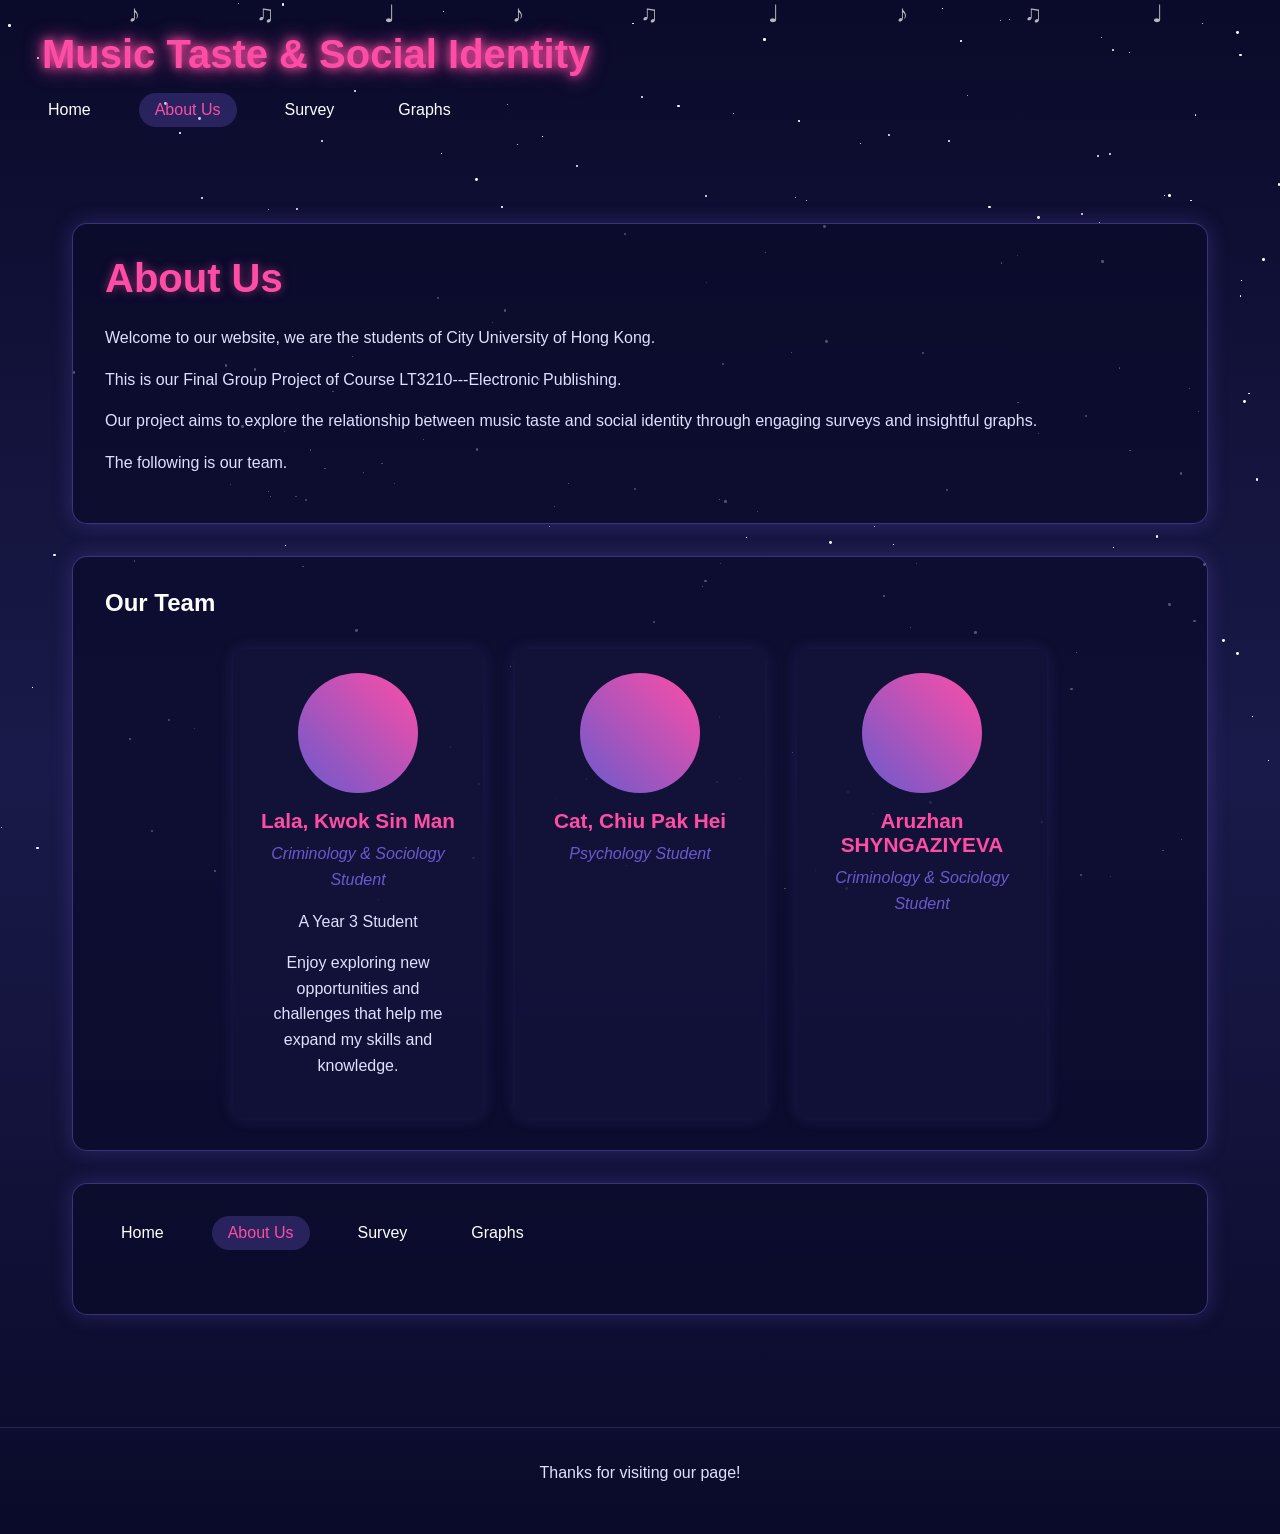
==== Aboutus.html @ a4d6d3a7 "Update Aboutus.html" ====
<!DOCTYPE html>
<html lang="en">
<head>
    <meta charset="UTF-8">
    <meta name="viewport" content="width=device-width, initial-scale=1.0">
    <title>Lt3210 Project | About Us</title>
    <link rel="stylesheet" href="AboutUs.css">
    
<body>
    <!-- Starry background -->
    <div class="stars" id="stars"></div>
    
    <!-- Floating music notes -->
    <div class="music-note" style="left: 10%; animation-delay: 0s;">♪</div>
    <div class="music-note" style="left: 20%; animation-delay: 2s;">♫</div>
    <div class="music-note" style="left: 30%; animation-delay: 4s;">♩</div>
    <div class="music-note" style="left: 40%; animation-delay: 6s;">♪</div>
    <div class="music-note" style="left: 50%; animation-delay: 8s;">♫</div>
    <div class="music-note" style="left: 60%; animation-delay: 10s;">♩</div>
    <div class="music-note" style="left: 70%; animation-delay: 12s;">♪</div>
    <div class="music-note" style="left: 80%; animation-delay: 14s;">♫</div>
    <div class="music-note" style="left: 90%; animation-delay: 16s;">♩</div>

    <header>
        <div class="logo">
            <i class="fas fa-music"></i>
            Music Taste & Social Identity
        </div>
        
        <nav>
            <a href="index.html">Home</a>
            <a href="Aboutus.html" class="active">About Us</a>
            <a href="https://forms.gle/xj4g4xB72ERGZG3x9">Survey</a>
            <a href="#">Graphs</a>
        </nav>
    </header>

    <div class="container">
        <div class="about-section">
            <h1>About Us</h1>
            
            <p>Welcome to our website, we are the students of City University of Hong Kong.</p>
            
            <p>This is our Final Group Project of Course LT3210---Electronic Publishing.</p>
            
            <p>Our project aims to explore the relationship between music taste and social identity through engaging surveys and insightful graphs.</p>

            <p>The following is our team.</p>
        </div>

        <div class="about-section">
            <h2>Our Team</h2>
            <div class="team">
                <div class="team-member">
                    <div class="member-img">
                        <i class="fas fa-user-astronaut"></i>
                    </div>
                    <h3 class="member-name">Lala, Kwok Sin Man</h3>
                    <p class="member-role">Criminology & Sociology Student</p>
                    <p>A Year 3 Student</p>
                    <p>Enjoy exploring new opportunities and challenges that help me expand my skills and knowledge.</p>
                </div>
                
                <div class="team-member">
                    <div class="member-img">
                        <i class="fas fa-user-astronaut"></i>
                    </div>
                    <h3 class="member-name">Cat, Chiu Pak Hei</h3>
                    <p class="member-role">Psychology Student</p>
                    <p></p>
                </div>
                
                <div class="team-member">
                    <div class="member-img">
                        <i class="fas fa-user-astronaut"></i>
                    </div>
                    <h3 class="member-name">Aruzhan SHYNGAZIYEVA</h3>
                    <p class="member-role">Criminology & Sociology Student</p>
                    <p></p>
                </div>
            </div>
        </div>

        <div class="about-section">


        <nav>
            <a href="index.html">Home</a>
            <a href="Aboutus.html" class="active">About Us</a>
            <a href="#link">Survey</a>
            <a href="#graphs">Graphs</a>
        </nav>
            
                </div>
                    </div>
                    
                </div>
            </div>
        </div>
    </div>

    <footer>
       <p>Thanks for visiting our page!</p>
        </div>

        
    </footer>

    <script>
        // Create stars for the background
        function createStars() {
            const starsContainer = document.getElementById('stars');
            const starCount = 200;
            
            for (let i = 0; i < starCount; i++) {
                const star = document.createElement('div');
                star.classList.add('star');
                
                // Random position
                const x = Math.random() * 100;
                const y = Math.random() * 100;
                
                // Random size
                const size = Math.random() * 3;
                
                // Random animation delay
                const delay = Math.random() * 5;
                
                star.style.left = `${x}%`;
                star.style.top = `${y}%`;
                star.style.width = `${size}px`;
                star.style.height = `${size}px`;
                star.style.animationDelay = `${delay}s`;
                
                starsContainer.appendChild(star);
            }
        }
        
        // Initialize when page loads
        window.addEventListener('load', createStars);
    </script>
</body>

</html>
---- AboutUs.css ----
* {
            margin: 0;
            padding: 0;
            box-sizing: border-box;
            font-family: 'Segoe UI', Tahoma, Geneva, Verdana, sans-serif;
        }

        body {
            background: linear-gradient(to bottom, #0a0a2a, #1a1a4a, #0a0a2a);
            color: #fff;
            min-height: 100vh;
            overflow-x: hidden;
            position: relative;
        }

        /* Starry background */
        .stars {
            position: fixed;
            top: 0;
            left: 0;
            width: 100%;
            height: 100%;
            z-index: -1;
        }

        .star {
            position: absolute;
            background-color: #fff;
            border-radius: 50%;
            animation: twinkle 5s infinite;
        }

        @keyframes twinkle {
            0%, 100% { opacity: 0.2; }
            50% { opacity: 1; }
        }

        /* Header styles */
        header {
            padding: 2rem;
            text-align: center;
            position: relative;
        }

        .logo {
            font-size: 2.5rem;
            font-weight: 700;
            color: #ff4da6;
            text-shadow: 0 0 10px #ff4da6, 0 0 20px #ff4da6;
            margin-bottom: 1rem;
            display: flex;
            align-items: left;
            justify-content: left;
            gap: 10px;
        }

        .logo i {
            color: #6a5acd;
            text-shadow: 0 0 10px #6a5acd;
        }

        .tagline {
            font-size: 1.2rem;
            color: #a0a0ff;
            margin-bottom: 2rem;
        }

        /* Navigation */
        nav {
            display: flex;
            justify-content: left;
            gap: 2rem;
            margin-bottom: 2rem;
        }

        nav a {
            color: #fff;
            text-decoration: none;
            padding: 0.5rem 1rem;
            border-radius: 20px;
            transition: all 0.3s ease;
            position: relative;
        }

        nav a:hover {
            background: rgba(255, 255, 255, 0.1);
            color: #ff4da6;
        }

        nav a.active {
            background: rgba(106, 90, 205, 0.3);
            color: #ff4da6;
        }

        /* Main content */
        .container {
            max-width: 1200px;
            margin: 0 auto;
            padding: 2rem;
        }

        .about-section {
            background: rgba(10, 10, 42, 0.7);
            border-radius: 15px;
            padding: 2rem;
            margin-bottom: 2rem;
            box-shadow: 0 0 20px rgba(106, 90, 205, 0.3);
            border: 1px solid rgba(106, 90, 205, 0.5);
        }

        h1 {
            color: #ff4da6;
            margin-bottom: 1.5rem;
            text-align: left;
            font-size: 2.5rem;
            text-shadow: 0 0 10px rgba(255, 77, 166, 0.5);
        }

        


        p {
            line-height: 1.6;
            margin-bottom: 1rem;
            color: #e0e0ff;
        }

        /* Team section */
        .team {
            display: flex;
            flex-wrap: wrap;
            gap: 2rem;
            justify-content: center;
            margin-top: 2rem;
        }

        .team-member {
            background: rgba(20, 20, 60, 0.7);
            border-radius: 10px;
            padding: 1.5rem;
            width: 250px;
            text-align: center;
            transition: transform 0.3s ease;
            box-shadow: 0 0 15px rgba(106, 90, 205, 0.2);
        }

        .team-member:hover {
            transform: translateY(-10px);
            box-shadow: 0 0 20px rgba(255, 77, 166, 0.3);
        }

        .member-img {
            width: 120px;
            height: 120px;
            border-radius: 50%;
            margin: 0 auto 1rem;
            background: linear-gradient(45deg, #6a5acd, #ff4da6);
            display: flex;
            align-items: center;
            justify-content: center;
            font-size: 2.5rem;
            color: white;
        }

        .member-name {
            font-size: 1.3rem;
            color: #ff4da6;
            margin-bottom: 0.5rem;
        }

        .member-role {
            color: #6a5acd;
            font-style: italic;
            margin-bottom: 1rem;
        }


        /* Footer */
        footer {
            text-align: center;
            padding: 2rem;
            margin-top: 3rem;
            border-top: 1px solid rgba(106, 90, 205, 0.3);
            color: #a0a0ff;
        }

    

        /* Floating music notes */
        .music-note {
            position: absolute;
            font-size: 1.5rem;
            opacity: 0.7;
            animation: float 10s infinite linear;
        }

        @keyframes float {
            0% {
                transform: translateY(100vh) rotate(0deg);
            }
            100% {
                transform: translateY(-100px) rotate(360deg);
            }
        }

        /* Responsive design */
        @media (max-width: 768px) {
            .team {
                flex-direction: column;
                align-items: center;
            }
            
            nav {
                flex-wrap: wrap;
            }
            
            h1 {
                font-size: 2rem;
            }
        }
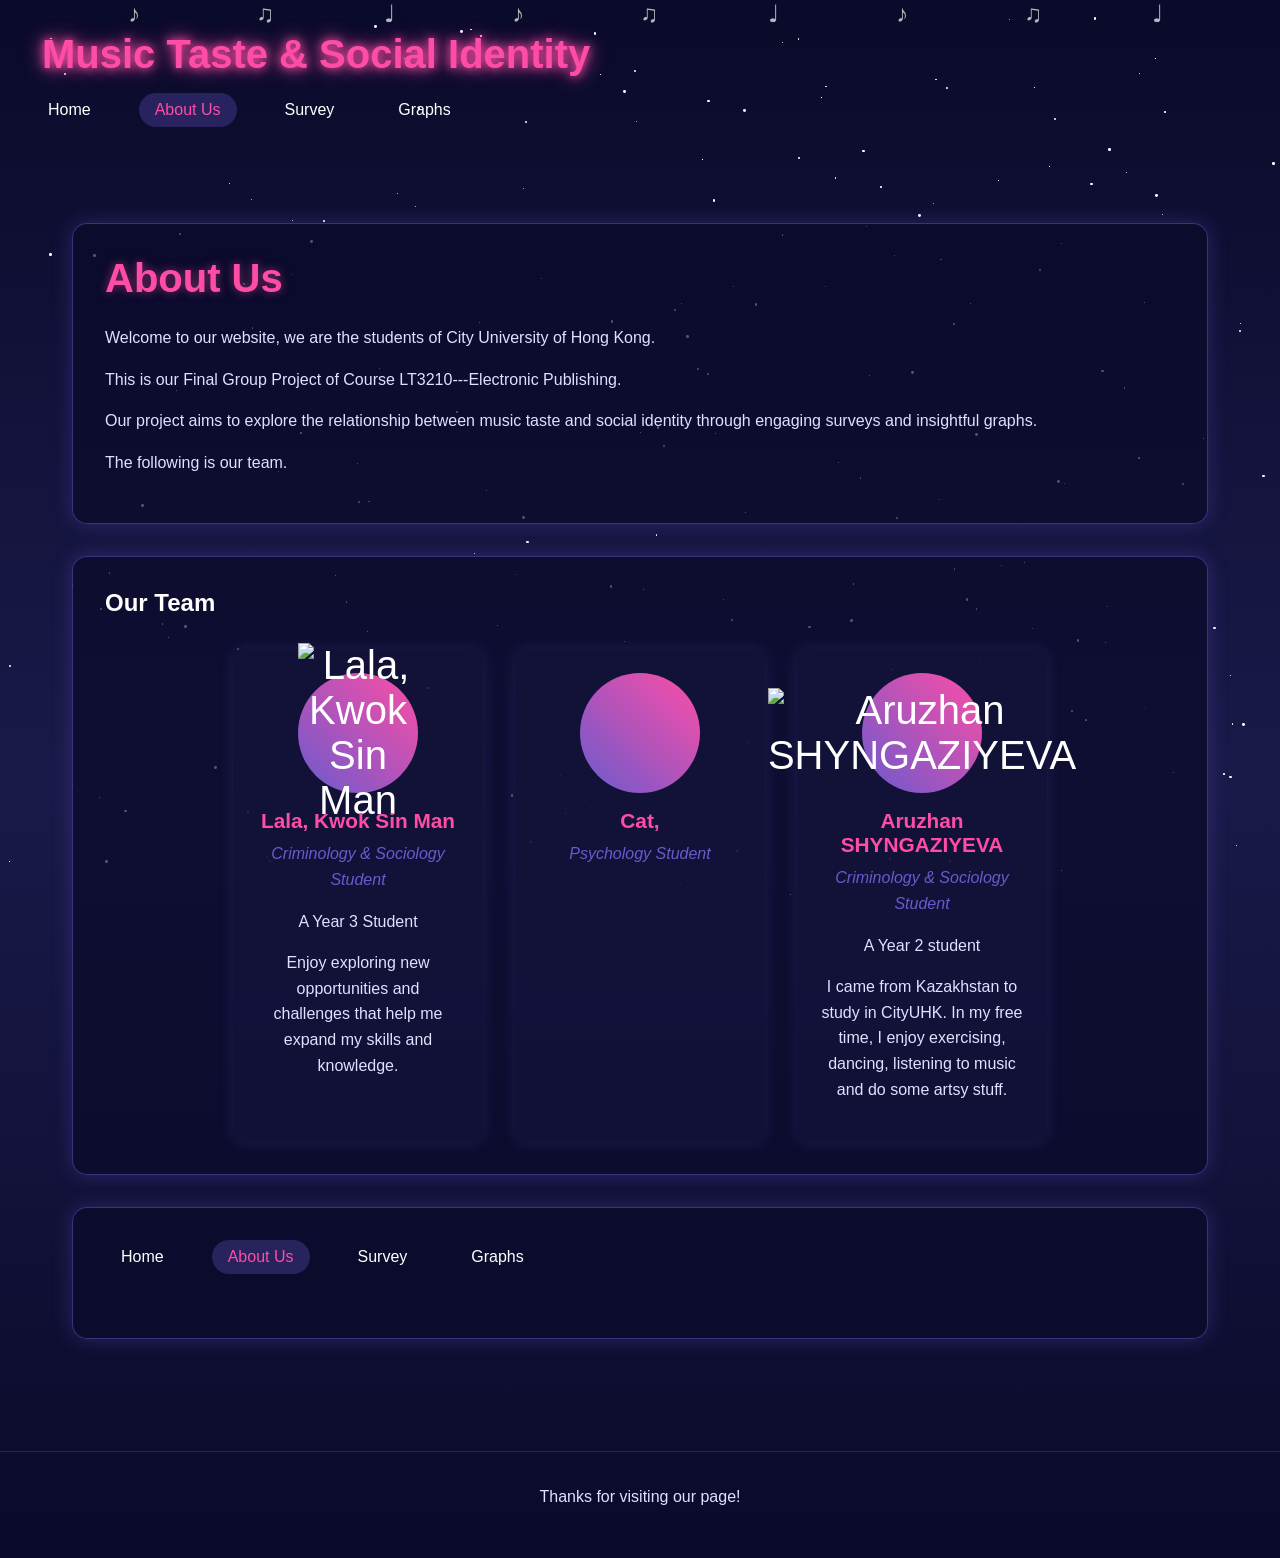
==== commit 8b9c9849: "Update Aboutus.html" ====
--- a/Aboutus.html
+++ b/Aboutus.html
@@ -3,7 +3,7 @@
 <head>
     <meta charset="UTF-8">
     <meta name="viewport" content="width=device-width, initial-scale=1.0">
-    <title>Lt3210 Project | About Us</title>
+    <title>Music Universe | About Us</title>
     <link rel="stylesheet" href="AboutUs.css">
     
 <body>
@@ -30,7 +30,7 @@
         <nav>
             <a href="index.html">Home</a>
             <a href="Aboutus.html" class="active">About Us</a>
-            <a href="https://forms.gle/xj4g4xB72ERGZG3x9">Survey</a>
+            <a href="#">Survey</a>
             <a href="#">Graphs</a>
         </nav>
     </header>
@@ -53,7 +53,8 @@
             <div class="team">
                 <div class="team-member">
                     <div class="member-img">
-                        <i class="fas fa-user-astronaut"></i>
+                    <img src="Sinman.jpg" alt="Lala, Kwok Sin Man">                       
+                    <i class="fas fa-user-astronaut"></i>
                     </div>
                     <h3 class="member-name">Lala, Kwok Sin Man</h3>
                     <p class="member-role">Criminology & Sociology Student</p>
@@ -65,18 +66,20 @@
                     <div class="member-img">
                         <i class="fas fa-user-astronaut"></i>
                     </div>
-                    <h3 class="member-name">Cat, Chiu Pak Hei</h3>
+                    <h3 class="member-name">Cat,</h3>
                     <p class="member-role">Psychology Student</p>
                     <p></p>
                 </div>
                 
                 <div class="team-member">
                     <div class="member-img">
+                        <img src="Aru photo.jpeg" alt="Aruzhan SHYNGAZIYEVA">
                         <i class="fas fa-user-astronaut"></i>
                     </div>
                     <h3 class="member-name">Aruzhan SHYNGAZIYEVA</h3>
                     <p class="member-role">Criminology & Sociology Student</p>
-                    <p></p>
+                    <p>A Year 2 student</p>
+                    <p>I came from Kazakhstan to study in CityUHK. In my free time, I enjoy exercising, dancing, listening to music and do some artsy stuff.</p>
                 </div>
             </div>
         </div>
@@ -87,11 +90,13 @@
         <nav>
             <a href="index.html">Home</a>
             <a href="Aboutus.html" class="active">About Us</a>
-            <a href="#link">Survey</a>
-            <a href="#graphs">Graphs</a>
+            <a href="#">Survey</a>
+            <a href="#">Graphs</a>
         </nav>
             
                 </div>
+
+                
                     </div>
                     
                 </div>
@@ -140,7 +145,6 @@
         window.addEventListener('load', createStars);
     </script>
 </body>
-
 </html>
 
 
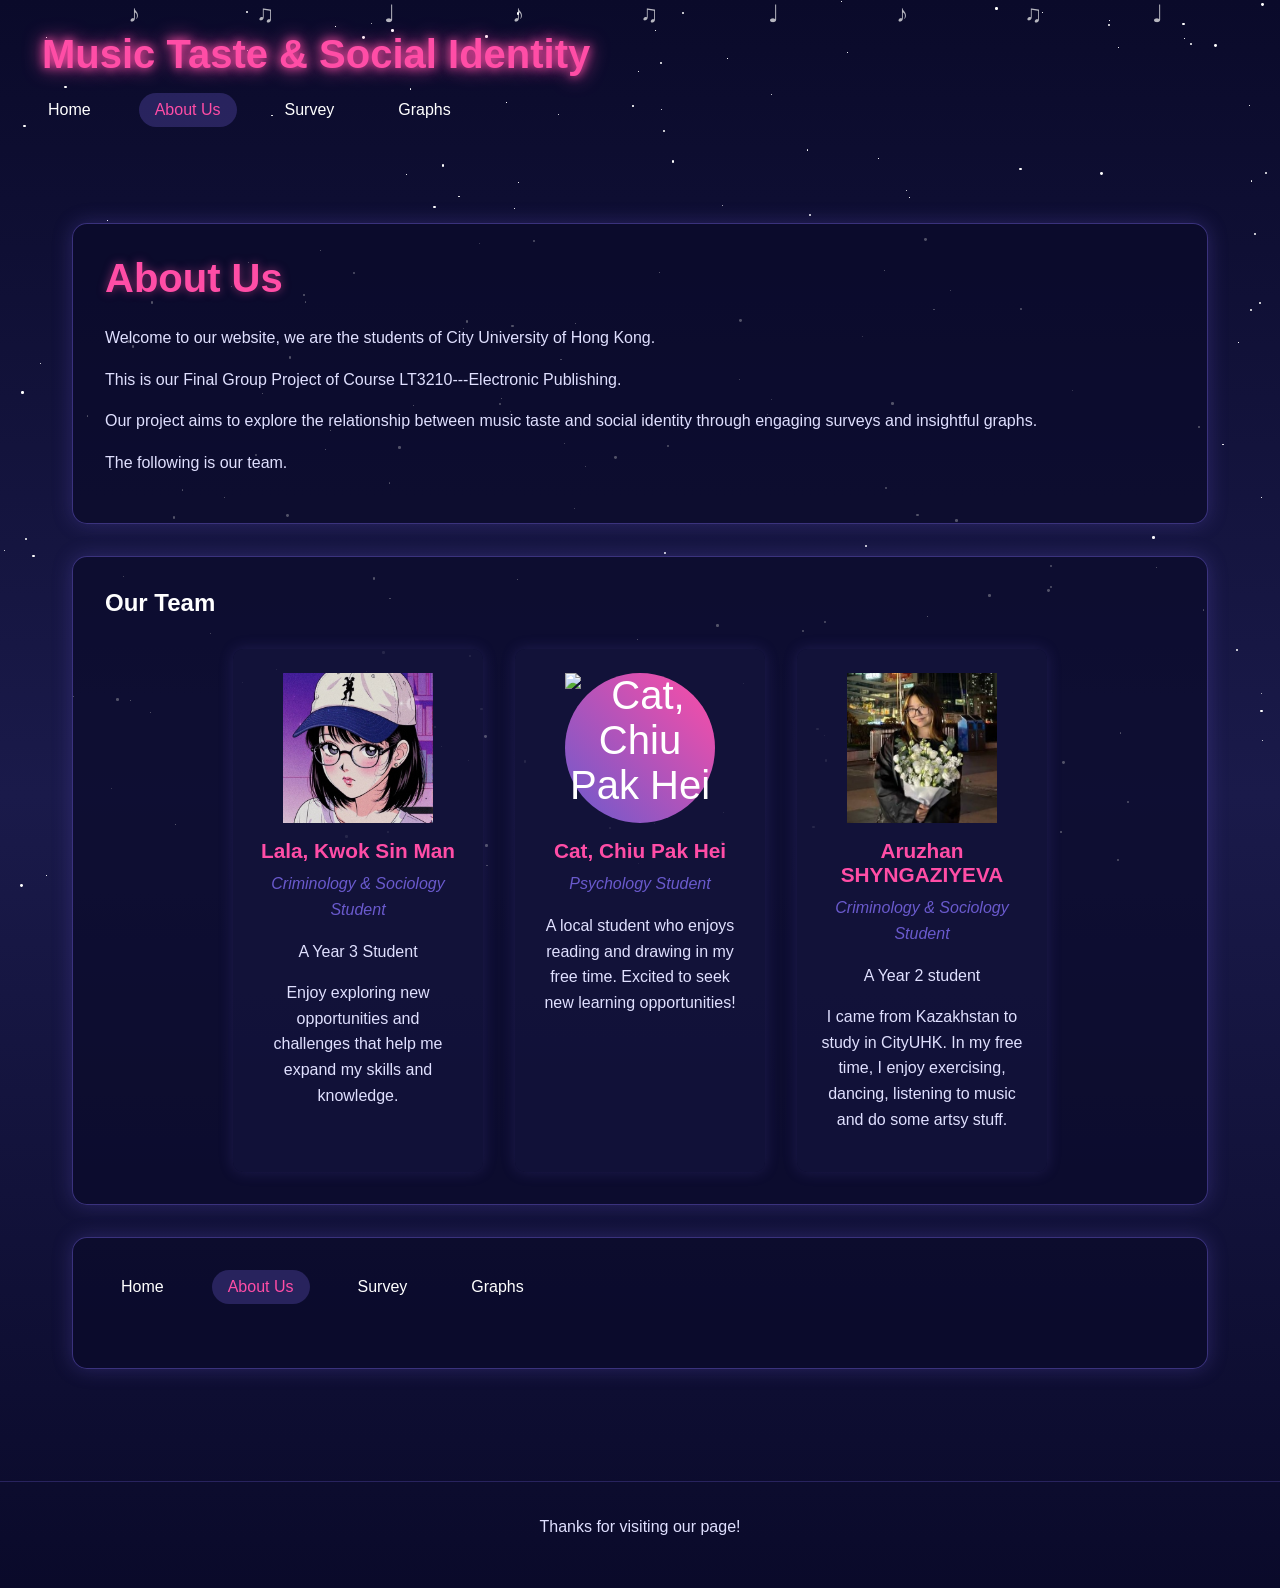
==== commit 7f08d406: "Update Aboutus.html" ====
--- a/Aboutus.html
+++ b/Aboutus.html
@@ -53,8 +53,7 @@
             <div class="team">
                 <div class="team-member">
                     <div class="member-img">
-                    <img src="Sinman.jpg" alt="Lala, Kwok Sin Man">                       
-                    <i class="fas fa-user-astronaut"></i>
+                    <img src="Sinman.jpg" alt="Lala, Kwok Sin Man">                
                     </div>
                     <h3 class="member-name">Lala, Kwok Sin Man</h3>
                     <p class="member-role">Criminology & Sociology Student</p>
@@ -64,11 +63,11 @@
                 
                 <div class="team-member">
                     <div class="member-img">
-                        <i class="fas fa-user-astronaut"></i>
+                    <img src="cat.png" alt="Cat, Chiu Pak Hei"> 
                     </div>
-                    <h3 class="member-name">Cat,</h3>
+                    <h3 class="member-name">Cat, Chiu Pak Hei</h3>
                     <p class="member-role">Psychology Student</p>
-                    <p></p>
+                    <p>A local student who enjoys reading and drawing in my free time. Excited to seek new learning opportunities!</p>
                 </div>
                 
                 <div class="team-member">
@@ -150,3 +149,4 @@
 
 
 
+
--- a/AboutUs.css
+++ b/AboutUs.css
@@ -151,8 +151,8 @@
         }
 
         .member-img {
-            width: 120px;
-            height: 120px;
+            width: 150px;
+            height: 150px;
             border-radius: 50%;
             margin: 0 auto 1rem;
             background: linear-gradient(45deg, #6a5acd, #ff4da6);
@@ -163,6 +163,22 @@
             color: white;
         }
 
+        .member-img img {
+            width: 100%;
+            height: 100%;
+            object-fit: cover;
+            transition: transform 0.5s;
+        }
+
+         .team-member:hover .member-img img {
+            transform: scale(1.1);
+        }
+
+        .member-img i {
+            font-size: 60px;
+            color: #8a2be2;
+        }
+
         .member-name {
             font-size: 1.3rem;
             color: #ff4da6;
@@ -174,6 +190,7 @@
             font-style: italic;
             margin-bottom: 1rem;
         }
+        
 
 
         /* Footer */
@@ -218,4 +235,4 @@
             h1 {
                 font-size: 2rem;
             }
-        }+        }
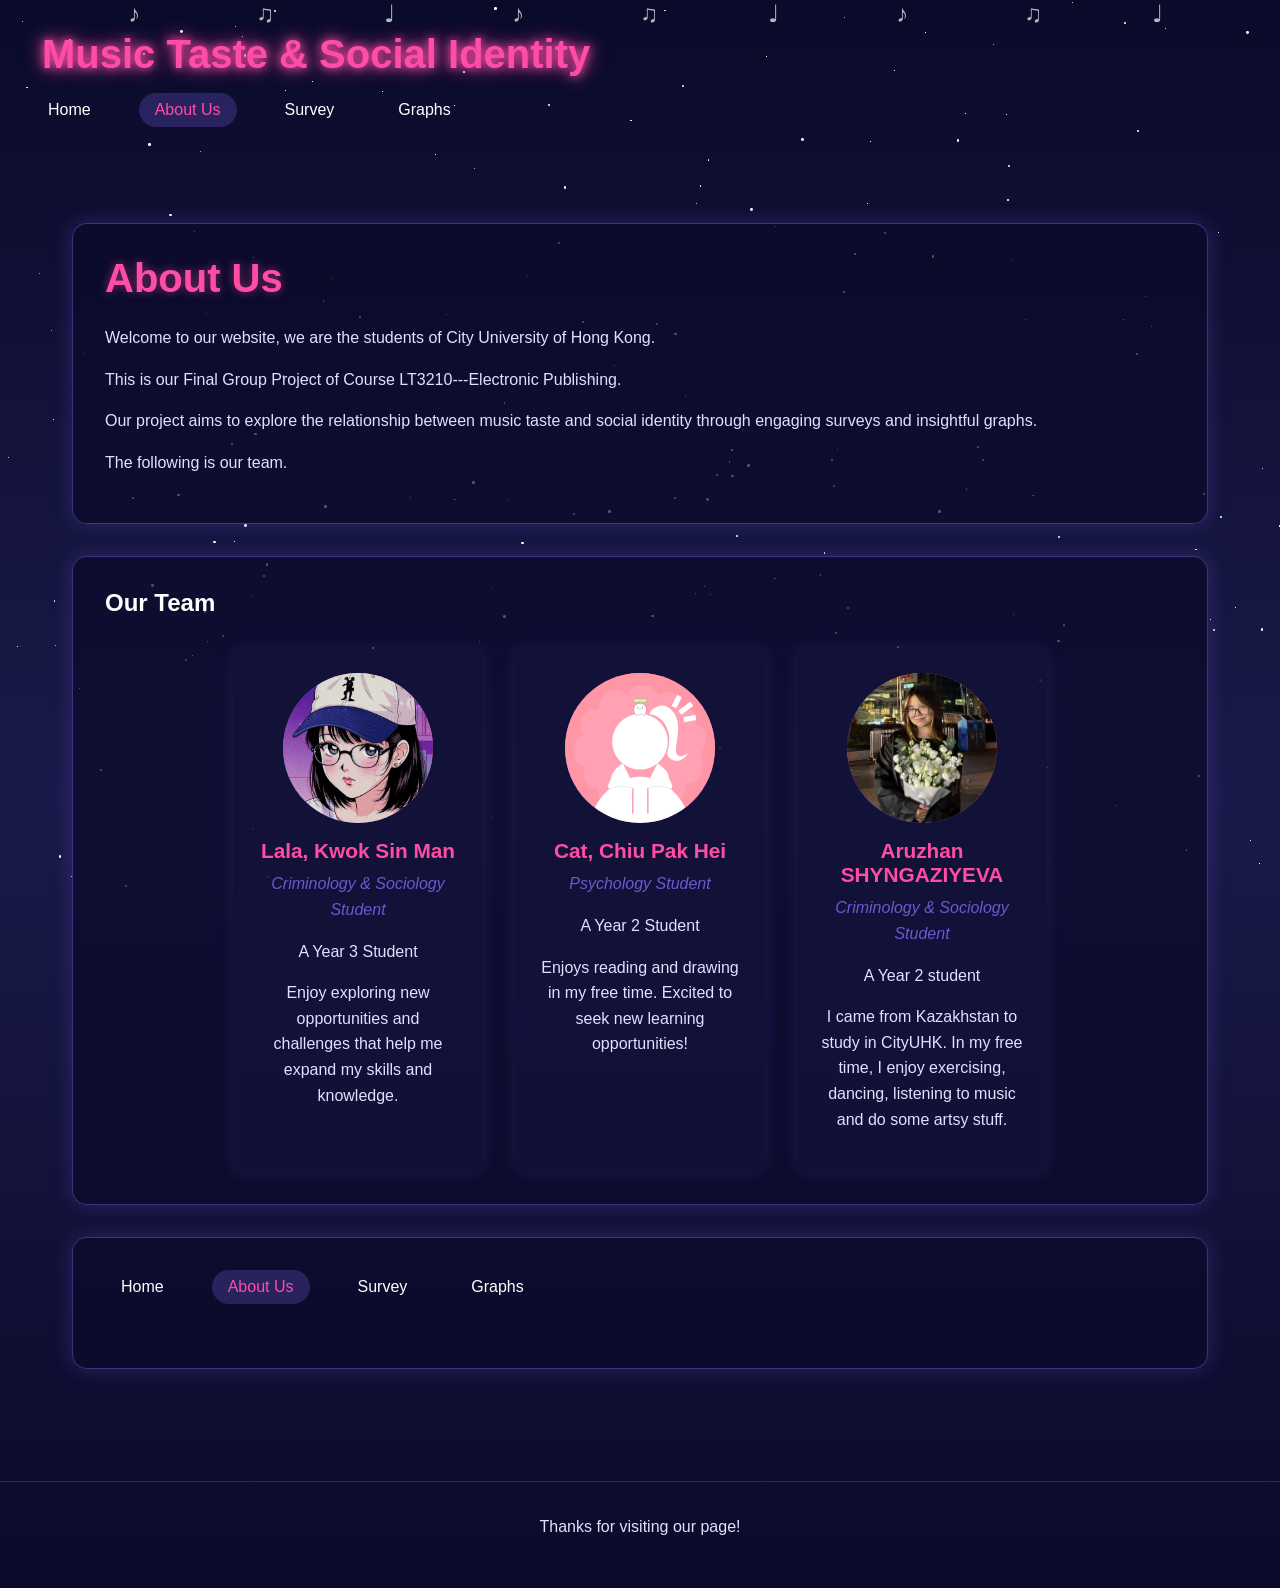
==== commit 01a105b9: "Update Aboutus.html" ====
--- a/Aboutus.html
+++ b/Aboutus.html
@@ -67,7 +67,8 @@
                     </div>
                     <h3 class="member-name">Cat, Chiu Pak Hei</h3>
                     <p class="member-role">Psychology Student</p>
-                    <p>A local student who enjoys reading and drawing in my free time. Excited to seek new learning opportunities!</p>
+                     <p>A Year 2 Student</p>
+                    <p>Enjoys reading and drawing in my free time. Excited to seek new learning opportunities!</p>
                 </div>
                 
                 <div class="team-member">
@@ -150,3 +151,4 @@
 
 
 
+
--- a/AboutUs.css
+++ b/AboutUs.css
@@ -168,6 +168,7 @@
             height: 100%;
             object-fit: cover;
             transition: transform 0.5s;
+       border-radius: 50% 
         }
 
          .team-member:hover .member-img img {
@@ -236,3 +237,4 @@
                 font-size: 2rem;
             }
         }
+
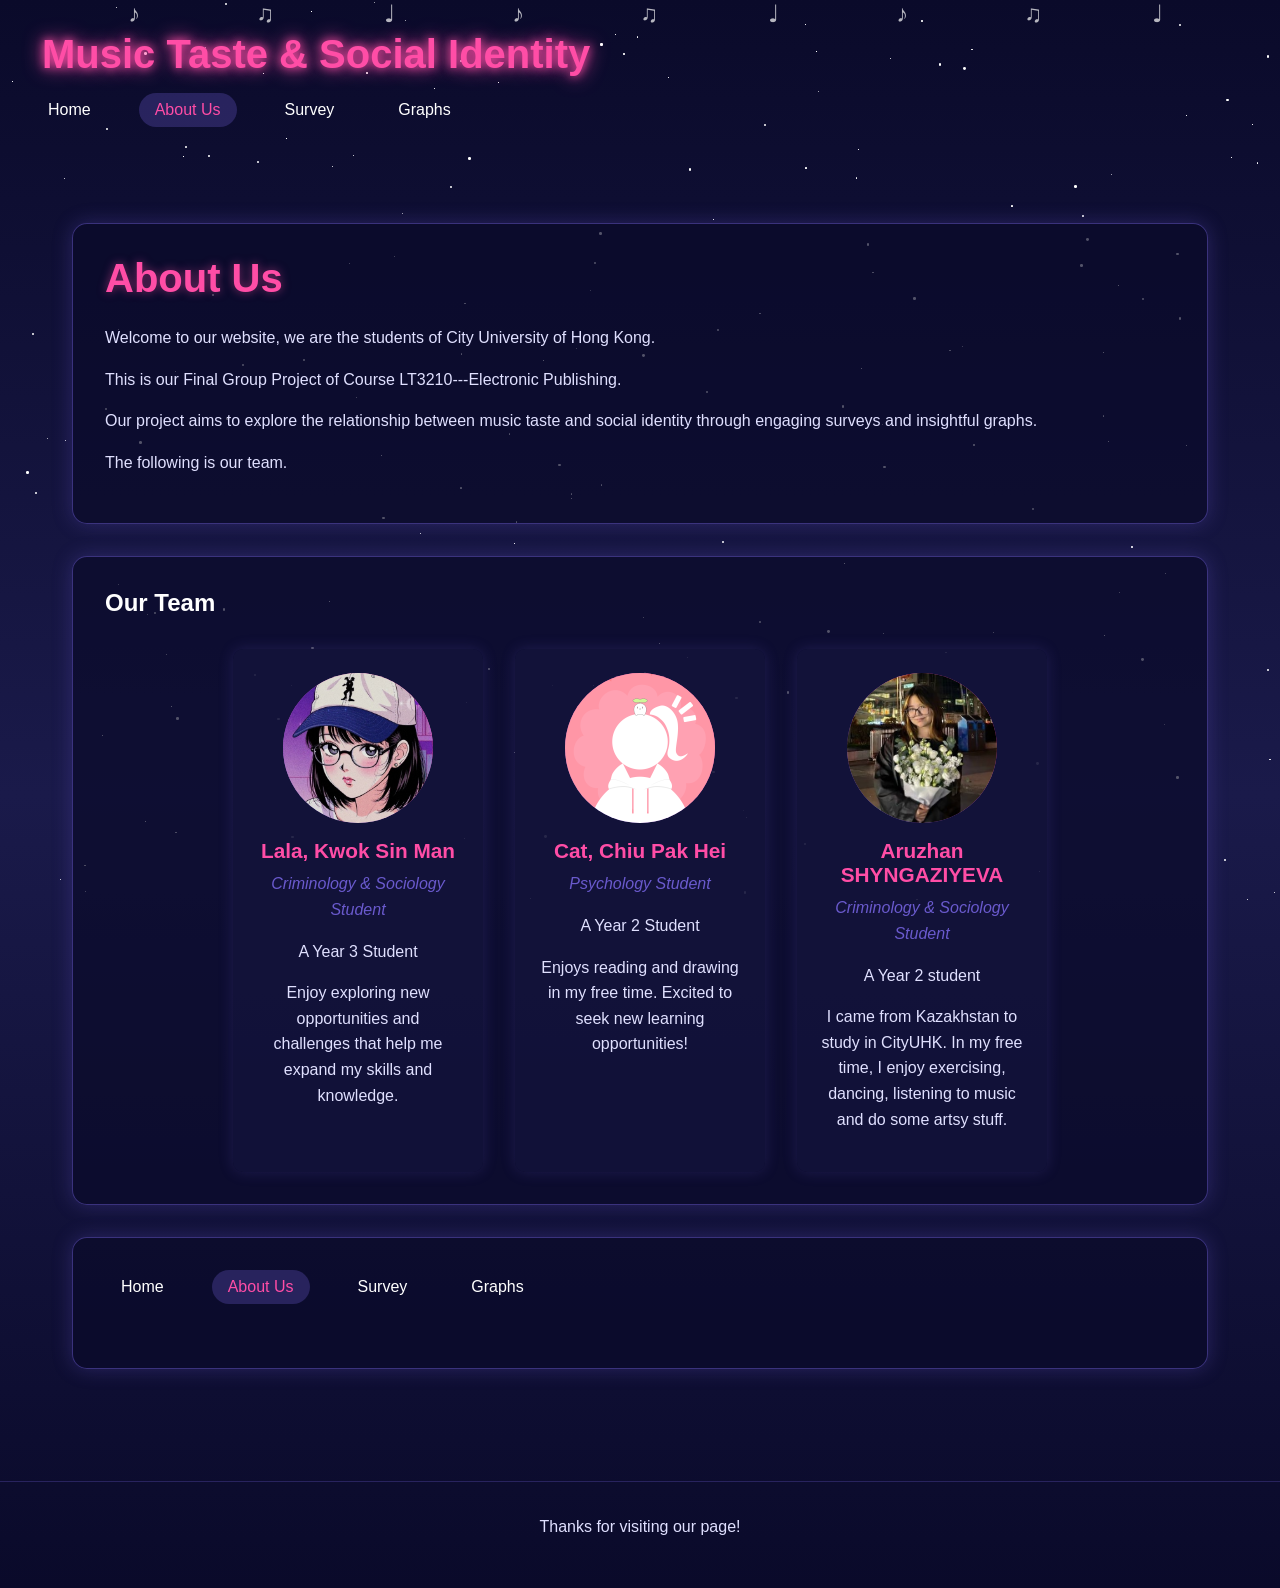
==== commit c1b91fb7: "Update Aboutus.html" ====
--- a/Aboutus.html
+++ b/Aboutus.html
@@ -30,7 +30,7 @@
         <nav>
             <a href="index.html">Home</a>
             <a href="Aboutus.html" class="active">About Us</a>
-            <a href="#">Survey</a>
+            <a href="survey.html">Survey</a>
             <a href="#">Graphs</a>
         </nav>
     </header>
@@ -152,3 +152,4 @@
 
 
 
+
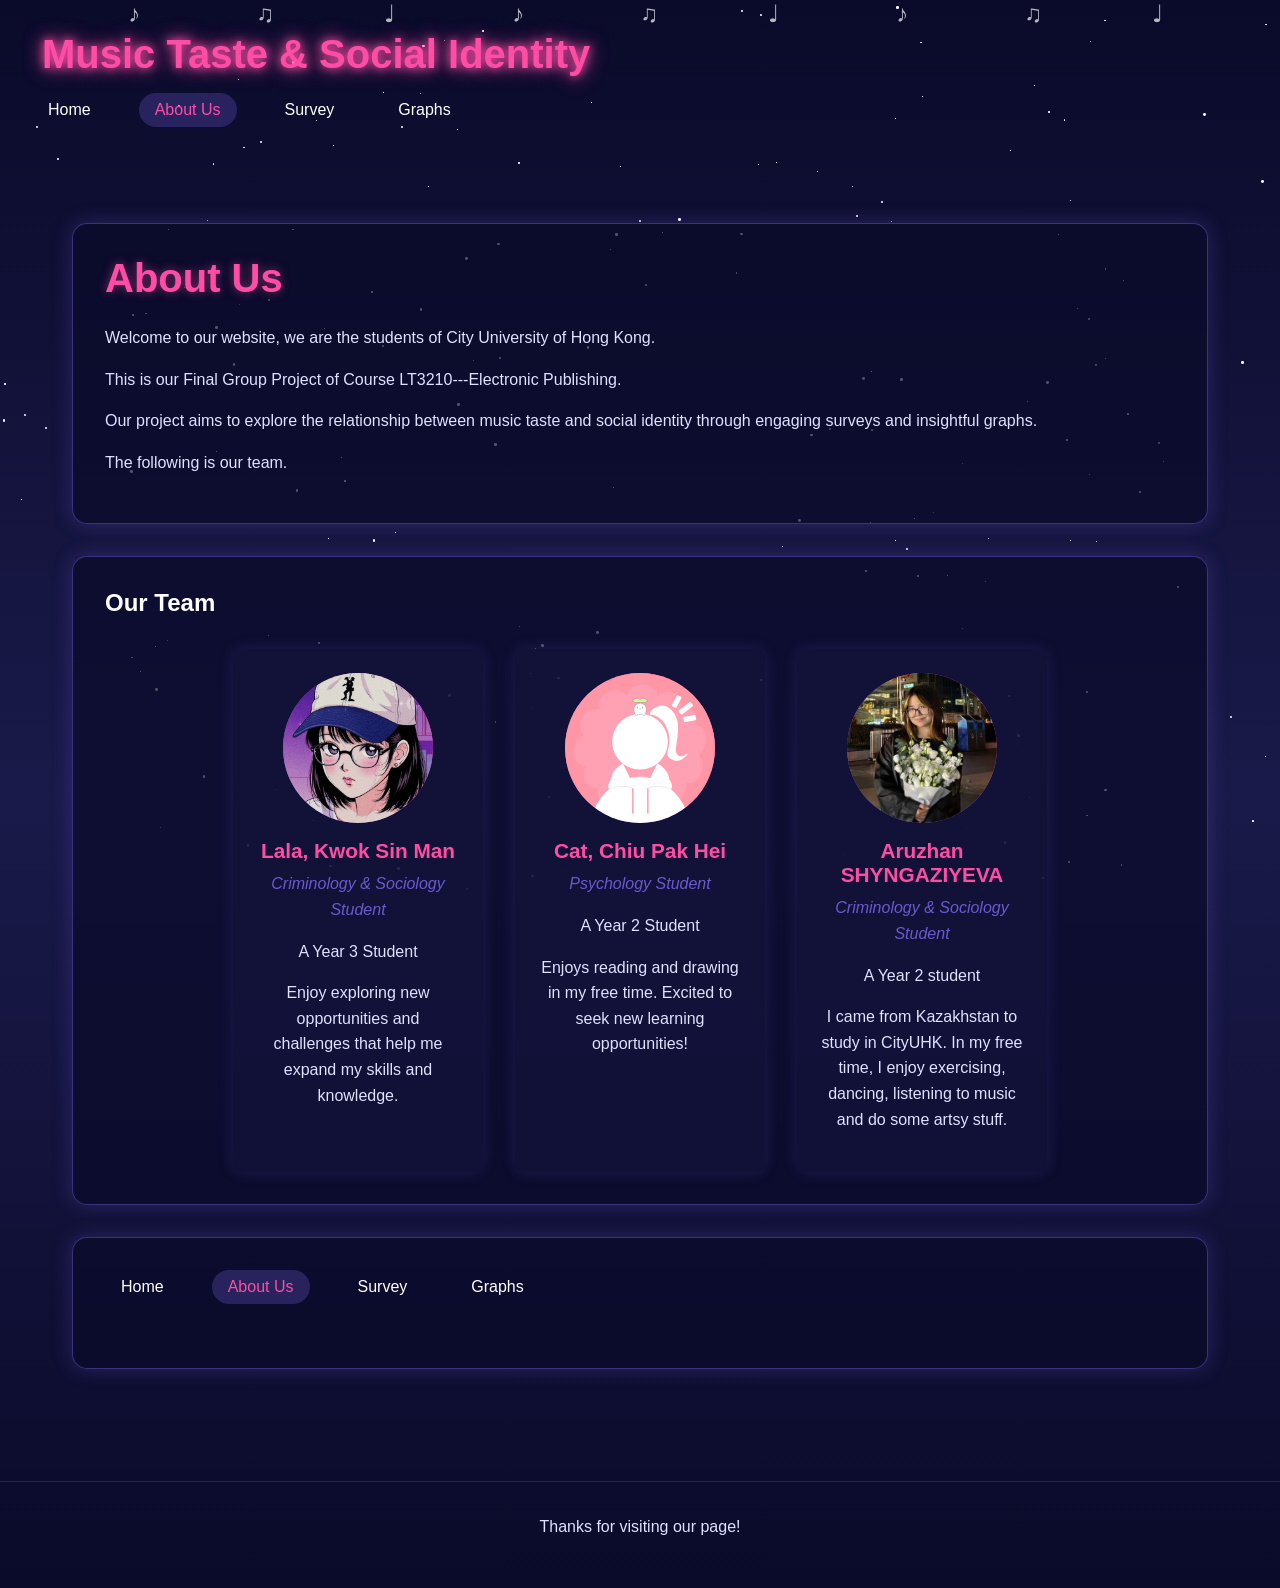
==== commit 37d32aef: "Update Aboutus.html" ====
--- a/Aboutus.html
+++ b/Aboutus.html
@@ -30,7 +30,7 @@
         <nav>
             <a href="index.html">Home</a>
             <a href="Aboutus.html" class="active">About Us</a>
-            <a href="survey.html">Survey</a>
+            <a href="Survey.html">Survey</a>
             <a href="#">Graphs</a>
         </nav>
     </header>
@@ -153,3 +153,4 @@
 
 
 
+
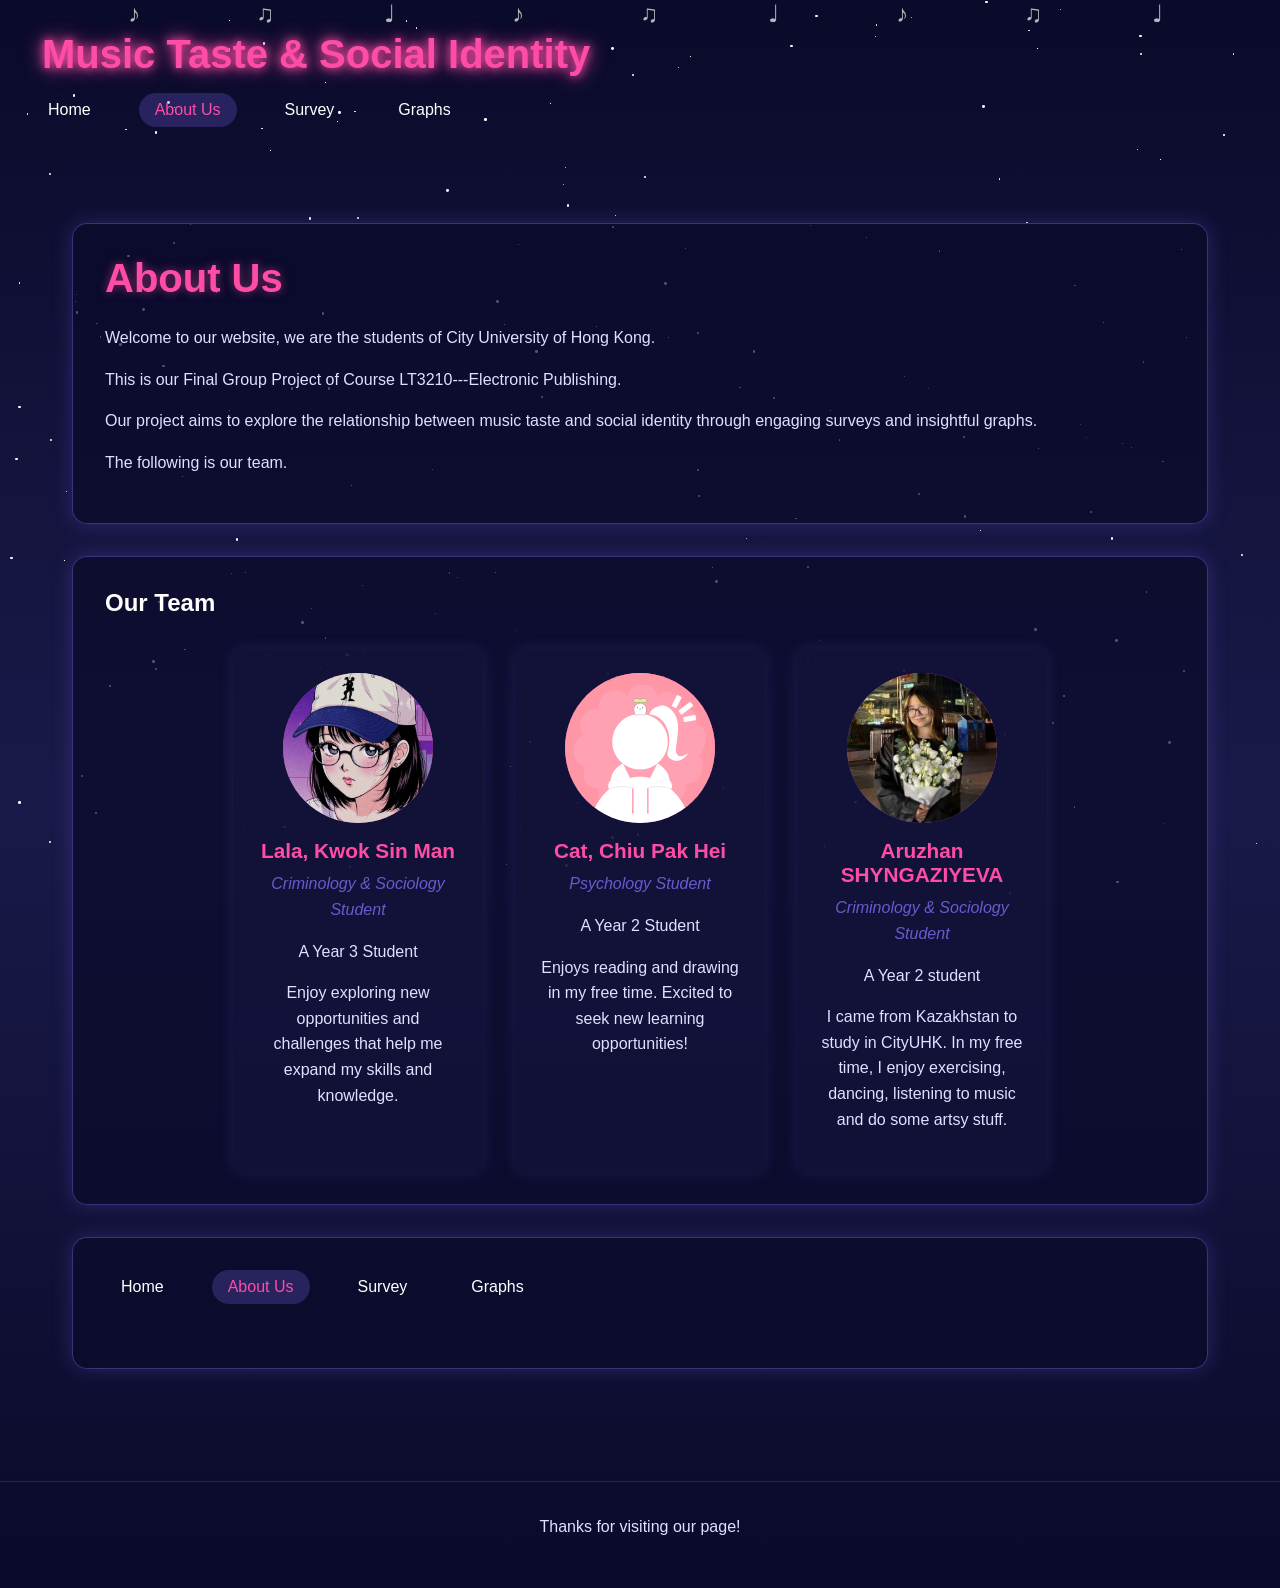
==== commit 6b33ab8d: "Fix HTML encoding issues in Aboutus.html" ====
--- a/Aboutus.html
+++ b/Aboutus.html
@@ -90,7 +90,7 @@
         <nav>
             <a href="index.html">Home</a>
             <a href="Aboutus.html" class="active">About Us</a>
-            <a href="#">Survey</a>
+            <a href="Survey.html">Survey</a>
             <a href="#">Graphs</a>
         </nav>
             
@@ -154,3 +154,4 @@
 
 
 
+
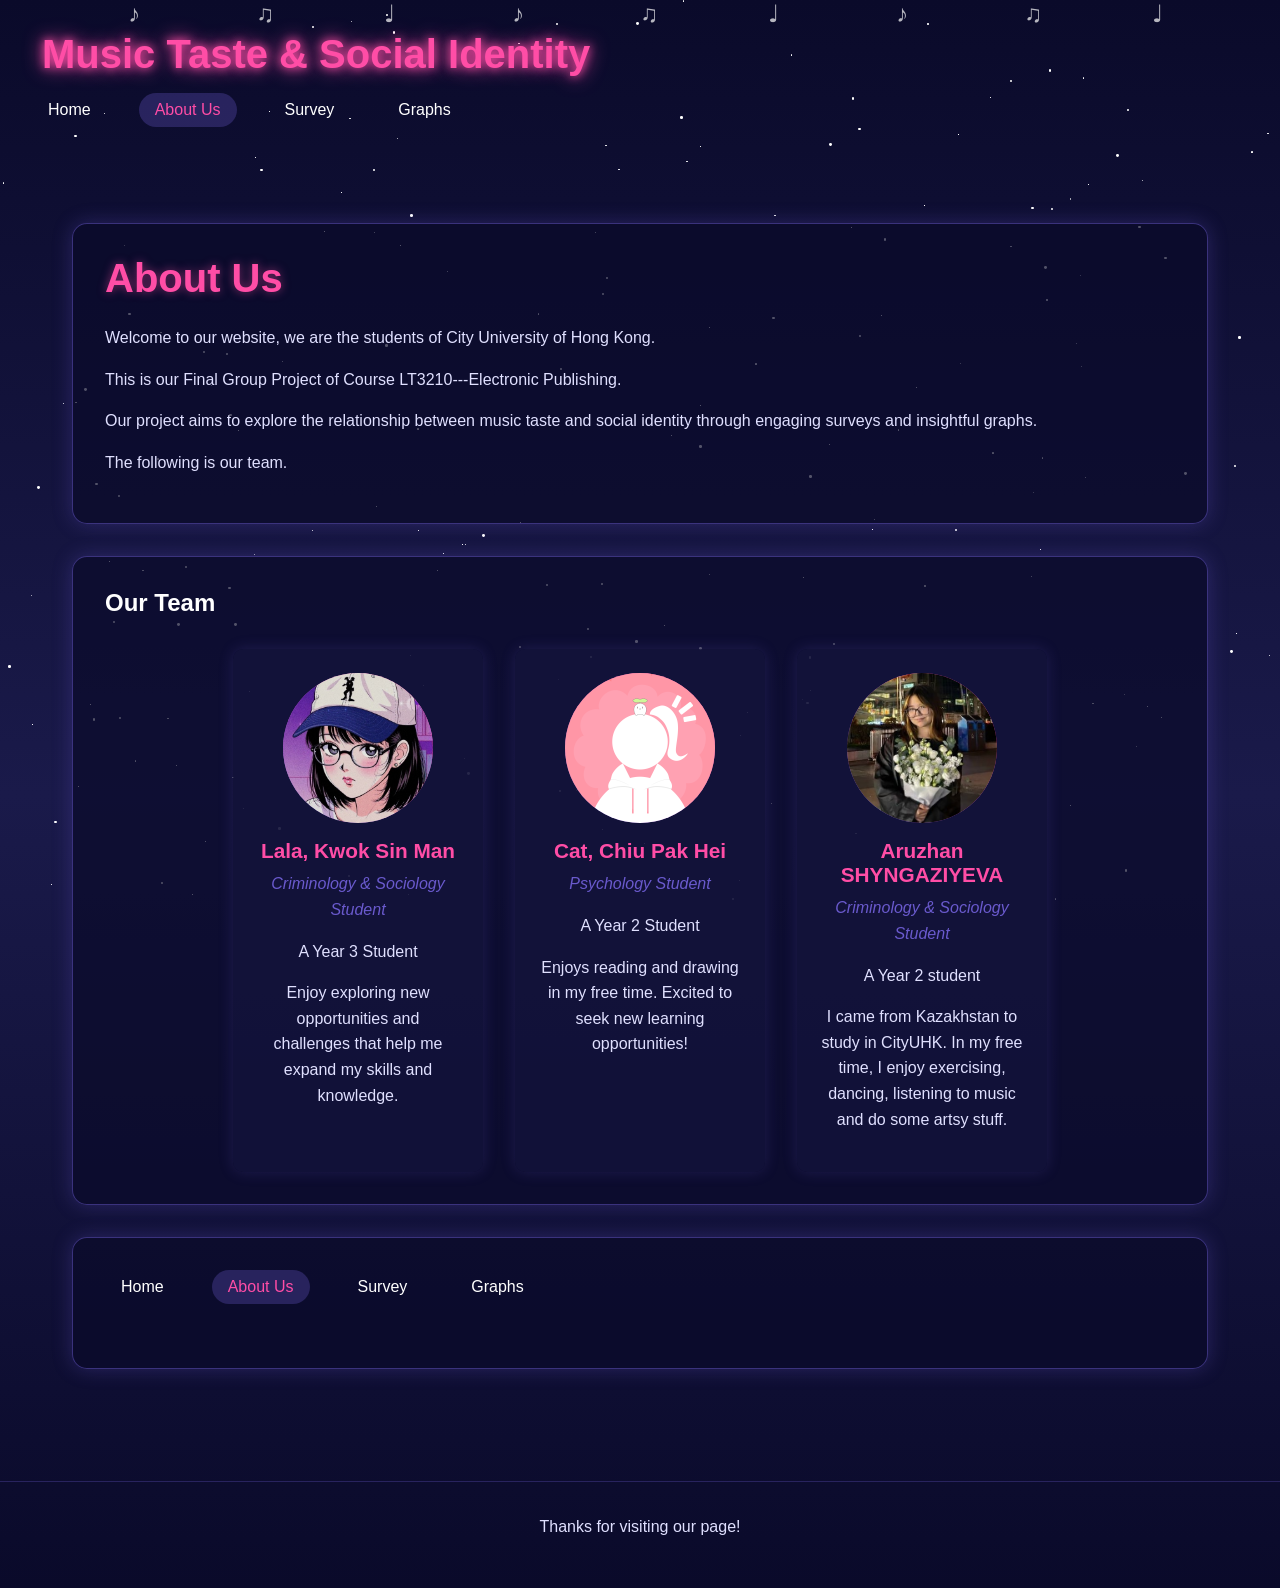
==== commit 531acfa0: "Update Aboutus.html" ====
--- a/Aboutus.html
+++ b/Aboutus.html
@@ -31,7 +31,7 @@
             <a href="index.html">Home</a>
             <a href="Aboutus.html" class="active">About Us</a>
             <a href="Survey.html">Survey</a>
-            <a href="#">Graphs</a>
+            <a href="graphs.html">Graphs</a>
         </nav>
     </header>
 
@@ -91,7 +91,7 @@
             <a href="index.html">Home</a>
             <a href="Aboutus.html" class="active">About Us</a>
             <a href="Survey.html">Survey</a>
-            <a href="#">Graphs</a>
+            <a href="graphs.html">Graphs</a>
         </nav>
             
                 </div>
@@ -155,3 +155,4 @@
 
 
 
+
